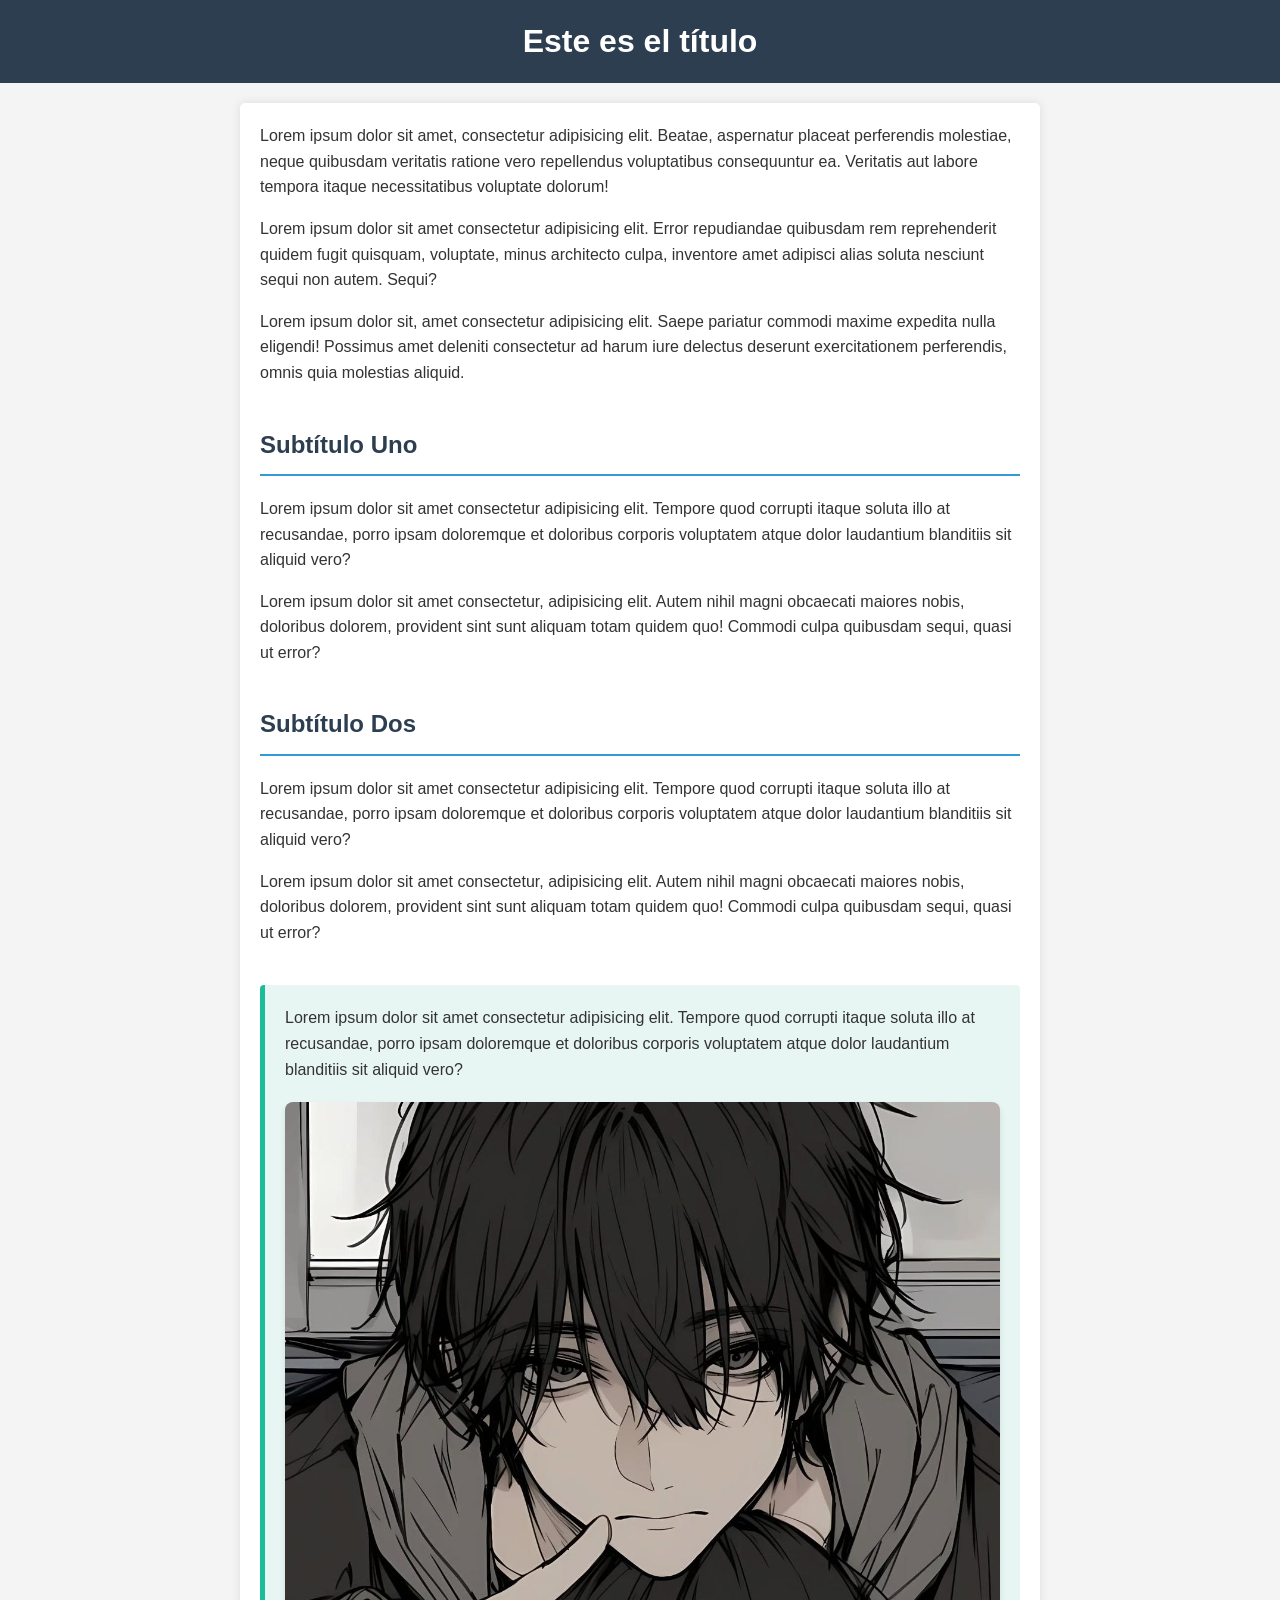
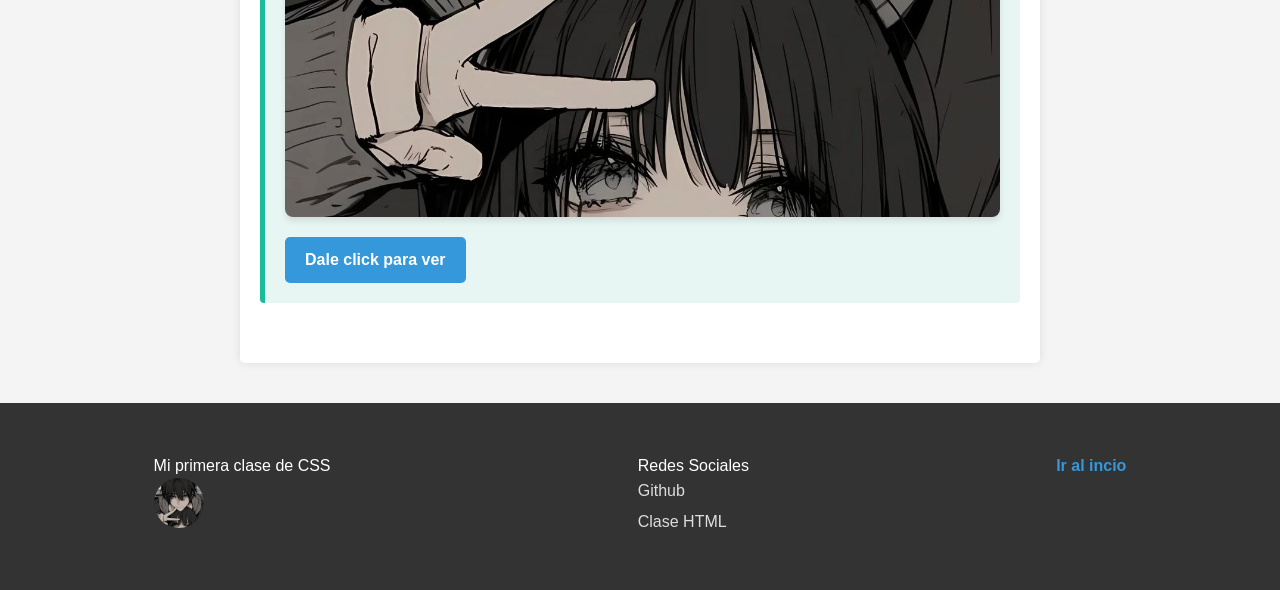
==== index.html @ 6d0e44a1 "Empiezo de CSS, bordes, fondos, tipo de letra, delineado" ====
<!DOCTYPE html>
<html lang="en">

<head>
    <meta charset="UTF-8">
    <meta name="viewport" content="width=device-width, initial-scale=1.0">
    <!--Lo primero que debemos hacer es la referencia hacia nuestro archivo css con la etiquieta <link>-->
    <!--Es importante que escribas la ruta exacta o no te va a salir-->
    <link rel="stylesheet" href="css/index.css">
    <title>Clase 1 HTML + CSS</title>
</head>

<body>

    <!--Primero, lo que haremos es designar clases. Las clases son indentificadores que usaremos para los estilos CSS-->
    <!--Lo haremos usando la propiedad "class", esto sirve para todas las etiquetas-->

    <!--También usaremos identificadores únicos como explicamos previamente con el "id"-->

    <header>
        <h1>Este es el título</h1>
    </header>

    <main class="contenedor-principal">

        <div class="introduccion" id="inicio">
            <p>Lorem ipsum dolor sit amet, consectetur adipisicing elit. Beatae, aspernatur placeat perferendis
                molestiae,
                neque quibusdam veritatis ratione vero repellendus voluptatibus consequuntur ea. Veritatis aut labore
                tempora itaque necessitatibus voluptate dolorum!</p>
            <p>Lorem ipsum dolor sit amet consectetur adipisicing elit. Error repudiandae quibusdam rem reprehenderit
                quidem
                fugit quisquam, voluptate, minus architecto culpa, inventore amet adipisci alias soluta nesciunt sequi
                non
                autem. Sequi?</p>
            <p>Lorem ipsum dolor sit, amet consectetur adipisicing elit. Saepe pariatur commodi maxime expedita nulla
                eligendi! Possimus amet deleniti consectetur ad harum iure delectus deserunt exercitationem perferendis,
                omnis quia molestias aliquid.</p>
        </div>

        <section class="contenedorSubtema1">

            <h2>Subtítulo Uno</h2>

            <p>Lorem ipsum dolor sit amet consectetur adipisicing elit. Tempore quod corrupti itaque soluta illo at
                recusandae, porro ipsam doloremque et doloribus corporis voluptatem atque dolor laudantium blanditiis
                sit aliquid vero?</p>
            <p>Lorem ipsum dolor sit amet consectetur, adipisicing elit. Autem nihil magni obcaecati maiores nobis,
                doloribus dolorem, provident sint sunt aliquam totam quidem quo! Commodi culpa quibusdam sequi, quasi ut
                error?</p>

        </section>

        <section class="contenedorSubtema2">
            <h2> Subtítulo Dos</h2>
            <p>Lorem ipsum dolor sit amet consectetur adipisicing elit. Tempore quod corrupti itaque soluta illo at
                recusandae, porro ipsam doloremque et doloribus corporis voluptatem atque dolor laudantium blanditiis
                sit aliquid vero?</p>
            <p>Lorem ipsum dolor sit amet consectetur, adipisicing elit. Autem nihil magni obcaecati maiores nobis,
                doloribus dolorem, provident sint sunt aliquam totam quidem quo! Commodi culpa quibusdam sequi, quasi ut
                error?</p>
        </section>

        <article class="noticiaGithub">
            <p>Lorem ipsum dolor sit amet consectetur adipisicing elit. Tempore quod corrupti itaque soluta illo at
                recusandae, porro ipsam doloremque et doloribus corporis voluptatem atque dolor laudantium blanditiis
                sit aliquid vero?</p>
            <img src="perfilGithub.jpg" alt="imagen">
            <a href="https://github.com/Addrriel">Dale click para ver</a>
        </article>


    </main>

    <footer>
        <div class="contenedor-logo">
            <p>Mi primera clase de CSS</p>
            <img src="perfilGithub.jpg" alt="logo">
        </div>

        <div class="redesSociales">
            <p>Redes Sociales</p>
            <ul>
                <li><a href="https://github.com/Addrriel">Github</a></li>
                <li><a href="https://github.com/Addrriel/ClaseFullStack">Clase HTML</a></li>
            </ul>
        </div>

        <div class="contenedorID">
            <!--Esto funciona para que puedas dar click y te mande directo donde esta el ID-->
            <p><a href="#inicio">Ir al incio</a></p>
        </div>
    </footer>

</body>

</html>
---- css/index.css ----
/* 
  
   1) El * basicamente es un reset (Normalización)
   
   ¿Qué es?
   Es un conjunto de reglas que se aplican a todos los elementos (*) para eliminar
   los estilos por defecto que traen los navegadores.
   
   ¿Para qué sirve?
   Los navegadores (Chrome, Firefox, Safari) tienen diferentes márgenes y rellenos
   por defecto. Esto asegura que empecemos desde cero en todos ellos.
   
   ¿Por qué lo uso?
   Para tener control total sobre el diseño y evitar inconsistencias visuales
   entre diferentes navegadores.
*/
* {
    margin: 0;
    padding: 0;
    /* 
       box-sizing: border-box;
       ¿Por qué? Cambia el modelo de caja para que el padding y el border
       se incluyan en el ancho total (width) del elemento. Facilita mucho
       el cálculo de tamaños.
    */
    box-sizing: border-box;
}

/* 
  
   2) ESTILOS GLOBALES (Body)
   
   ¿Qué es?
   Reglas que se aplicarán a todo el cuerpo del documento.
   
   ¿Para qué sirve?
   Define la tipografía base, el color de fondo y el color del texto para
   toda la página.
*/
body {
    /* 
       font-family:
       Define la fuente. Usamos Arial como primera opción, y sans-serif
       (sin remates) como respaldo genérico si Arial no está disponible.
    */
    font-family: Arial, sans-serif;

    /* Color de fondo suave para no cansar la vista (blanco humo) */
    background-color: #f4f4f4;

    /* Color de texto oscuro (gris muy oscuro) para buen contraste */
    color: #333;

    /* Altura de línea para mejorar la legibilidad del texto */
    line-height: 1.6;
}

/* 
   
   3) ENCABEZADO (Header)
   
*/
header {
    /* Color de fondo oscuro para destacar el encabezado */
    background-color: #2c3e50;

    /* Texto blanco para contrastar con el fondo oscuro */
    color: #fff;

    /* 
       padding: 1rem 0;
       Espaciado interno: 1rem arriba/abajo, 0 a los lados.
       1rem suele ser igual a 16px (depende de la configuración del navegador).
       Usamos rem porque es relativo al tamaño de fuente raíz, mejor para accesibilidad.
    */
    padding: 1rem 0;

    /* Centra el texto horizontalmente */
    text-align: center;
}

header h1 {
    /* Quitamos el margen inferior por defecto del h1 para centrarlo mejor verticalmente con el padding del header */
    margin: 0;
}

/* 
   
   4) CONTENEDOR PRINCIPAL
   
   Usamos una clase (.contenedor-principal) para controlar el ancho del contenido.
*/
.contenedor-principal {
    /* 
       max-width: 800px;
       El contenido no crecerá más de 800px.
       ¿Por qué? Las líneas de texto muy largas son difíciles de leer.
    */
    max-width: 800px;

    /* 
       margin: 20px auto;
       20px arriba/abajo: da aire respecto al header y footer.
       auto izquierda/derecha: CENTRA el bloque horizontalmente en la página.
    */
    margin: 20px auto;

    /* Espaciado interno para que el texto no toque los bordes en pantallas pequeñas */
    padding: 0 20px;

    /* Fondo blanco para el área de contenido, estilo "tarjeta" o "papel" */
    background-color: #fff;

    /* Sombra suave para dar profundidad */
    box-shadow: 0 0 10px rgba(0, 0, 0, 0.1);

    /* Redondeamos un poco las esquinas */
    border-radius: 5px;

    /* Padding vertical extra dentro del contenedor blanco */
    padding-top: 20px;
    padding-bottom: 20px;
}

/* 
   INTRODUCCIÓN
*/

/* Estilos compartidos para los párrafos dentro de las secciones */
.introduccion p,
.contenedorSubtema1 p,
.contenedorSubtema2 p,
.noticiaGithub p {
    /* Separación entre párrafos */
    margin-bottom: 1rem;
}

/* Identificador único #inicio (usado para el ancla del footer) */
#inicio {
    /* 
       scroll-margin-top: 20px;
       ¿Para qué? Cuando haces clic en "Ir al inicio", esto asegura que el
       título no quede pegado al borde superior de la ventana, dando un poco de aire.
    */
    scroll-margin-top: 20px;
}

/* Estilos específicos para los títulos de las secciones (h2) */
h2 {
    color: #2c3e50;
    /* Mismo azul oscuro del header para consistencia */
    border-bottom: 2px solid #3498db;
    /* Línea azul claro debajo del título */
    padding-bottom: 10px;
    /* Espacio entre el texto y la línea */
    margin-bottom: 20px;
    /* Espacio debajo del título antes del párrafo */
}

/* Separación entre grandes bloques de contenido */
.introduccion,
.contenedorSubtema1,
.contenedorSubtema2,
.noticiaGithub {
    margin-bottom: 40px;
}

/* 
   ARTICLE DE MI GITHUB
*/
.noticiaGithub {
    background-color: #e8f6f3;
    /* Fondo verde muy claro para destacar esta sección */
    padding: 20px;
    border-left: 5px solid #1abc9c;
    /* Borde grueso a la izquierda para acento */
    border-radius: 4px;
}

.noticiaGithub img {
    /* 
       max-width: 100%;
       ¿Por qué? Hace que la imagen sea RESPONSIVA. Si el contenedor es más pequeño
       que la imagen, la imagen se encogerá para caber, en lugar de desbordarse.
    */
    max-width: 100%;

    /* height: auto mantiene la proporción de la imagen al redimensionarse */
    height: auto;

    /* Centrar imagen (display block + margin auto) */
    display: block;
    margin: 20px auto;

    border-radius: 8px;
    /* Bordes redondeados en la imagen */
    box-shadow: 0 4px 6px rgba(0, 0, 0, 0.1);
    /* Sombra para dar efecto de elevación */
}

.noticiaGithub a {
    display: inline-block;
    /* Permite poner padding y margin a un enlace */
    background-color: #3498db;
    /* Botón azul */
    color: white;
    padding: 10px 20px;
    text-decoration: none;
    /* Quita el subrayado por defecto */
    border-radius: 5px;
    font-weight: bold;

    /* Transición suave para el efecto hover */
    transition: background-color 0.3s ease;
}

/* Efecto al pasar el mouse por encima del botón */
.noticiaGithub a:hover {
    background-color: #2980b9;
    /* Azul un poco más oscuro */
}

/* 
   ==========================================================================
   PIE DE PÁGINA (Footer)
   ==========================================================================
*/
footer {
    background-color: #333;
    /* Fondo oscuro */
    color: #fff;
    padding: 40px 0;
    margin-top: 40px;

    /* 
       display: flex;
       Activa Flexbox. Convierte a los hijos directos en elementos flexibles.
       Permite alinear columnas fácilmente.
    */
    display: flex;

    /* Distribuye el espacio entre los elementos (izquierda, centro, derecha) */
    justify-content: space-around;

    /* Alinea los elementos verticalmente al centro */
    align-items: flex-start;

    /* Permite que los elementos bajen a otra línea si no caben (responsive básico) */
    flex-wrap: wrap;
}

/* Estilos para las columnas del footer */
.contenedor-logo,
.redesSociales,
.contenedorID {
    /* Margen para que no se peguen si hacen wrap en móviles */
    margin: 10px;
}

.contenedor-logo img {
    width: 50px;
    /* Tamaño fijo pequeño para el logo del footer */
    border-radius: 50%;
    /* Hace la imagen circular */
    vertical-align: middle;
    /* Alinea con el texto si están en línea */
}

/* Estilos para la lista de redes sociales */
.redesSociales ul {
    list-style: none;
    /* Quita los puntos (bullets) de la lista */
    padding: 0;
}

.redesSociales li {
    margin-bottom: 5px;
}

.redesSociales a {
    color: #ddd;
    /* Gris claro */
    text-decoration: none;
}

.redesSociales a:hover {
    color: #fff;
    /* Blanco brillante al pasar el mouse */
    text-decoration: underline;
}

/* Enlace "Ir al inicio" */
.contenedorID a {
    color: #3498db;
    text-decoration: none;
    font-weight: bold;
}
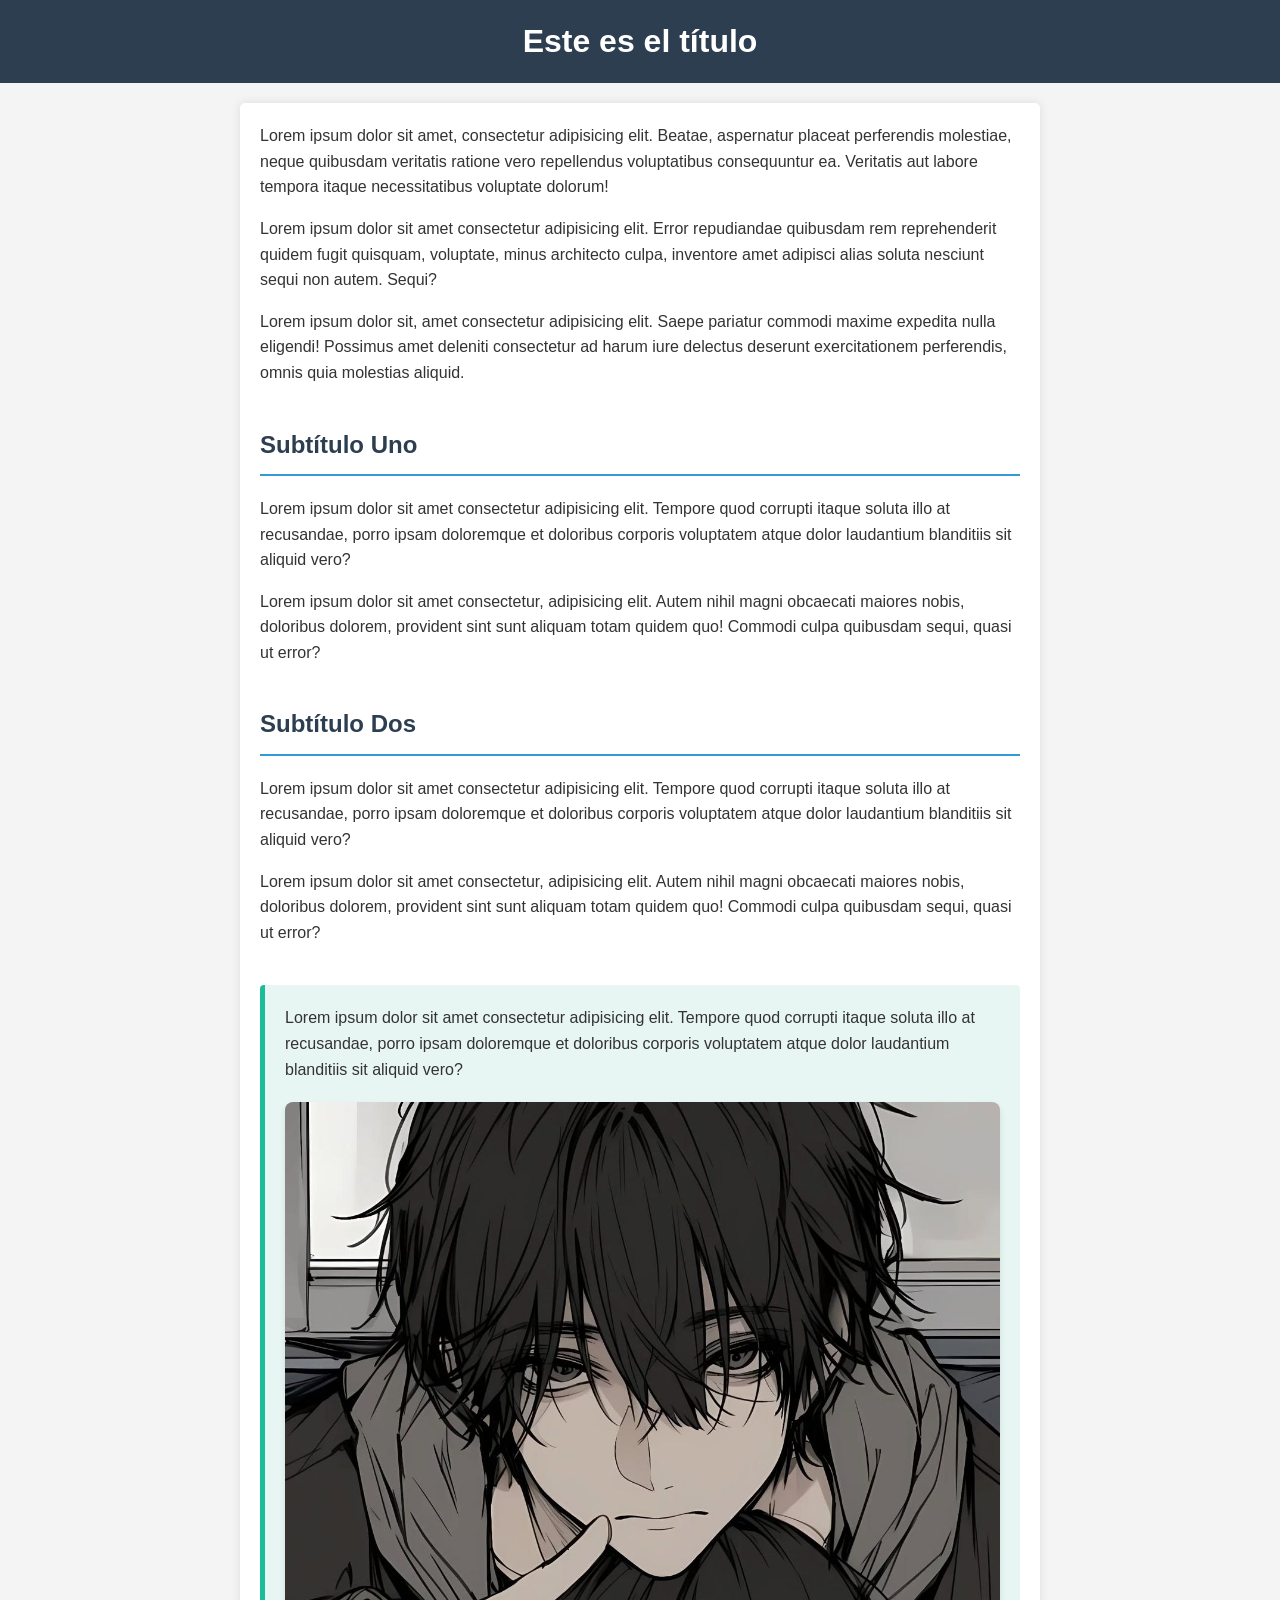
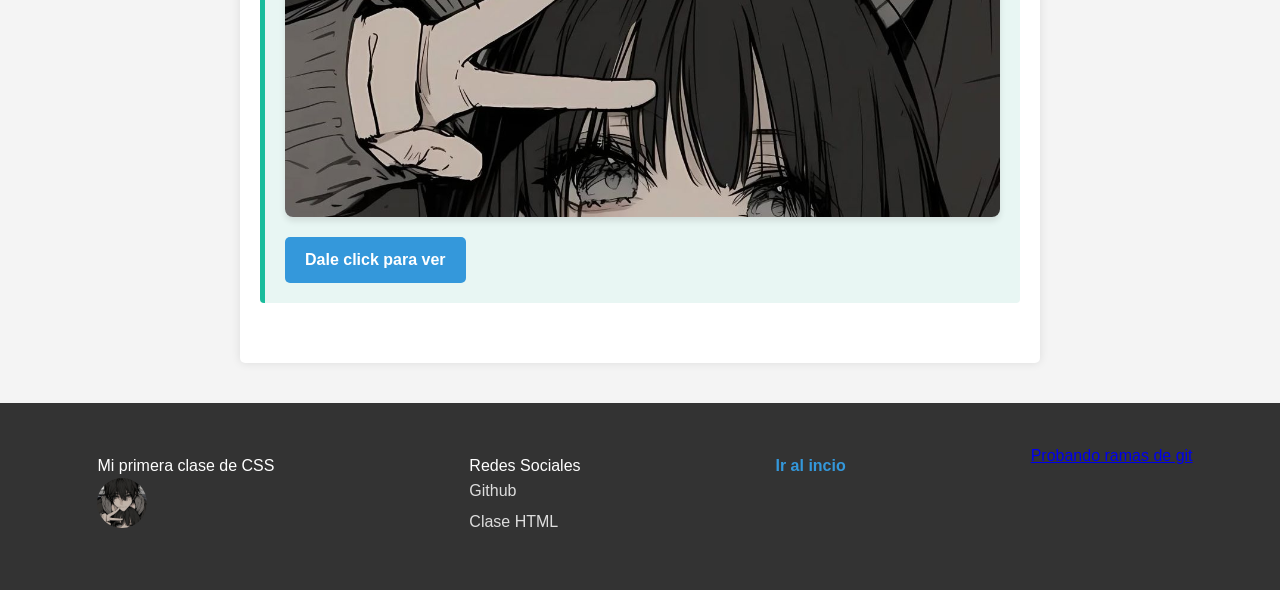
==== commit 6861fbb7: "Este contenido fue generado con IA, simplemente quiero practicar git" ====
--- a/index.html
+++ b/index.html
@@ -90,7 +90,11 @@
             <!--Esto funciona para que puedas dar click y te mande directo donde esta el ID-->
             <p><a href="#inicio">Ir al incio</a></p>
         </div>
+
+        <a href="ia.html">Probando ramas de git</a>
     </footer>
+
+
 
 </body>
 
